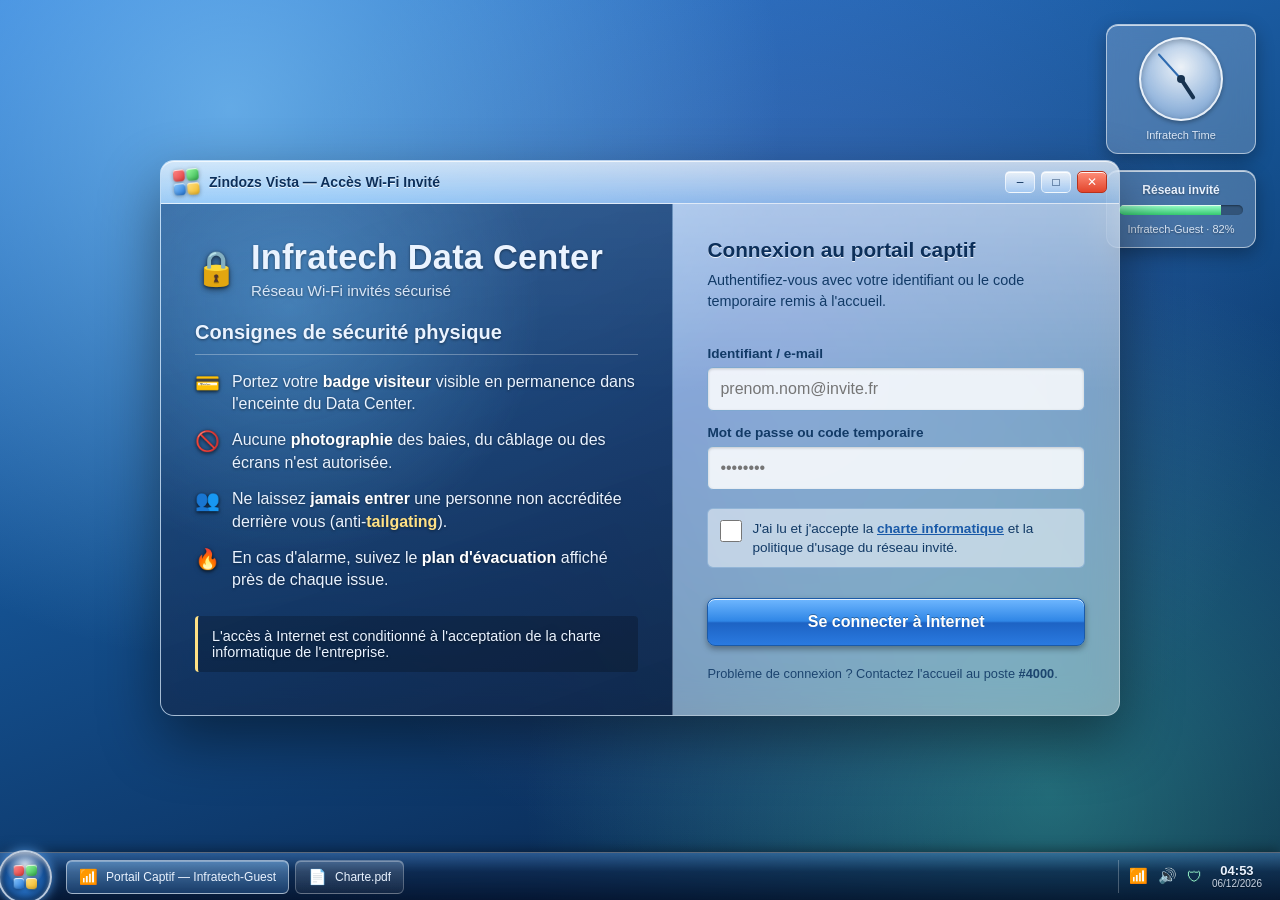
==== TP03_Portail_Captif/index.html @ ab66cada "TP03 : Portail Captif Wi-Fi Infratech-Guest (style Zindozs Vista) - Double affichage Desktop (2 colo" ====
<!DOCTYPE html>
<html lang="fr">
<head>
    <meta charset="UTF-8">
    <meta name="viewport" content="width=device-width, initial-scale=1.0">
    <title>Zindozs Vista — Portail Captif Infratech-Guest</title>
    <!-- Police Segoe UI Vista + fallback web -->
    <link rel="stylesheet" href="styles.css">
</head>
<body>

    <!-- ============================================================= -->
    <!-- "BUREAU" ZINDOZS VISTA : tout le portail est mis en scène      -->
    <!-- comme un poste de travail (wallpaper Aurora + taskbar).        -->
    <!-- ============================================================= -->
    <div class="bureau">

        <!-- Petites gadgets flottants du "Sidebar" Vista (déco desktop) -->
        <aside class="sidebar" aria-hidden="true">
            <!-- Gadget horloge -->
            <div class="gadget gadget-horloge">
                <div class="cadran">
                    <span class="aiguille aig-h"></span>
                    <span class="aiguille aig-m"></span>
                    <span class="pivot"></span>
                </div>
                <p class="gadget-label">Infratech Time</p>
            </div>
            <!-- Gadget réseau / débit -->
            <div class="gadget gadget-reseau">
                <p class="gadget-titre">Réseau invité</p>
                <div class="jauge"><span style="width:82%"></span></div>
                <p class="gadget-sous">Infratech-Guest · 82%</p>
            </div>
        </aside>

        <!-- ========================================================= -->
        <!-- FENÊTRE PRINCIPALE (Aero Glass) : le portail captif         -->
        <!-- ========================================================= -->
        <main class="fenetre" role="dialog" aria-labelledby="titre-portail">

            <!-- ----- Barre de titre Vista : logo + titre + boutons ----- -->
            <div class="titlebar">
                <div class="titlebar-gauche">
                    <!-- Logo "drapeau" Zindozs Vista (4 carreaux ondulés) -->
                    <span class="logo-vista" aria-hidden="true">
                        <span class="carreau c1"></span>
                        <span class="carreau c2"></span>
                        <span class="carreau c3"></span>
                        <span class="carreau c4"></span>
                    </span>
                    <span class="titlebar-texte">Zindozs&nbsp;Vista — Accès Wi‑Fi Invité</span>
                </div>
                <!-- Boutons fenêtre réduire / agrandir / fermer -->
                <div class="titlebar-boutons" aria-hidden="true">
                    <button class="win-btn min" title="Réduire">&#8211;</button>
                    <button class="win-btn max" title="Agrandir">&#9633;</button>
                    <button class="win-btn close" title="Fermer">&#10005;</button>
                </div>
            </div>

            <!-- ----- Corps de la fenêtre : 2 colonnes en desktop ----- -->
            <div class="portail">

                <!-- ===================================================== -->
                <!-- COLONNE GAUCHE : illustration corporate + consignes    -->
                <!-- Masquée en display:none sur smartphone (perf mobile).  -->
                <!-- ===================================================== -->
                <section class="illustration">
                    <!-- Bandeau de marque -->
                    <div class="illu-marque">
                        <span class="illu-cadenas" aria-hidden="true">&#128274;</span>
                        <div>
                            <h1 id="titre-portail" class="illu-titre">Infratech&nbsp;Data&nbsp;Center</h1>
                            <p class="illu-sous">Réseau Wi‑Fi invités sécurisé</p>
                        </div>
                    </div>

                    <!-- Rappel visuel des consignes de sécurité physique -->
                    <h2 class="illu-h2">Consignes de sécurité physique</h2>
                    <ul class="consignes">
                        <li>
                            <span class="ic" aria-hidden="true">&#128179;</span>
                            <span>Portez votre <strong>badge visiteur</strong> visible en permanence dans l'enceinte du Data&nbsp;Center.</span>
                        </li>
                        <li>
                            <span class="ic" aria-hidden="true">&#128683;</span>
                            <span>Aucune <strong>photographie</strong> des baies, du câblage ou des écrans n'est autorisée.</span>
                        </li>
                        <li>
                            <span class="ic" aria-hidden="true">&#128101;</span>
                            <span>Ne laissez <strong>jamais entrer</strong> une personne non accréditée derrière vous (anti‑<em>tailgating</em>).</span>
                        </li>
                        <li>
                            <span class="ic" aria-hidden="true">&#128293;</span>
                            <span>En cas d'alarme, suivez le <strong>plan d'évacuation</strong> affiché près de chaque issue.</span>
                        </li>
                    </ul>

                    <p class="illu-note">
                        L'accès à Internet est conditionné à l'acceptation de la charte informatique
                        de l'entreprise.
                    </p>
                </section>

                <!-- ===================================================== -->
                <!-- COLONNE DROITE : formulaire d'authentification         -->
                <!-- Toujours visible (desktop + mobile).                   -->
                <!-- ===================================================== -->
                <section class="auth">
                    <h2 class="auth-titre">Connexion au portail captif</h2>
                    <p class="auth-intro">
                        Authentifiez‑vous avec votre identifiant ou le code temporaire
                        remis à l'accueil.
                    </p>

                    <form class="auth-form" action="#" method="post">
                        <!-- Champ identifiant -->
                        <label for="login">Identifiant / e‑mail</label>
                        <input type="text" id="login" name="login"
                               placeholder="prenom.nom@invite.fr"
                               autocomplete="username" required>

                        <!-- Champ mot de passe / code temporaire -->
                        <label for="code">Mot de passe ou code temporaire</label>
                        <input type="password" id="code" name="code"
                               placeholder="••••••••"
                               autocomplete="current-password" required>

                        <!-- Acceptation de la charte : zone de contact large -->
                        <label class="charte" for="charte">
                            <input type="checkbox" id="charte" name="charte" required>
                            <span>J'ai lu et j'accepte la <a href="#">charte informatique</a>
                            et la politique d'usage du réseau invité.</span>
                        </label>

                        <!-- Bouton de soumission (glossy Aero, min 44px tactile) -->
                        <button type="submit" class="btn-connexion">
                            Se connecter à Internet
                        </button>
                    </form>

                    <p class="auth-aide">
                        Problème de connexion ? Contactez l'accueil au poste <strong>#4000</strong>.
                    </p>
                </section>
            </div>
        </main>
    </div>

    <!-- ============================================================= -->
    <!-- BARRE DES TÂCHES ZINDOZS VISTA (fixée en bas de l'écran)       -->
    <!-- ============================================================= -->
    <nav class="taskbar" aria-label="Barre des tâches">
        <!-- Orbe "Démarrer" avec le drapeau Vista -->
        <button class="orbe" title="Démarrer">
            <span class="orbe-logo" aria-hidden="true">
                <span class="carreau c1"></span>
                <span class="carreau c2"></span>
                <span class="carreau c3"></span>
                <span class="carreau c4"></span>
            </span>
        </button>

        <!-- Barre de lancement rapide / fenêtres ouvertes -->
        <div class="taskbar-apps">
            <button class="task-app active" title="Portail Captif">
                <span class="task-ic" aria-hidden="true">&#128246;</span>
                <span class="task-label">Portail Captif — Infratech‑Guest</span>
            </button>
            <button class="task-app" title="Charte informatique">
                <span class="task-ic" aria-hidden="true">&#128196;</span>
                <span class="task-label">Charte.pdf</span>
            </button>
        </div>

        <!-- Zone de notification (tray) : réseau, volume, horloge -->
        <div class="tray">
            <span class="tray-ic" title="Réseau Wi‑Fi" aria-hidden="true">&#128246;</span>
            <span class="tray-ic" title="Volume" aria-hidden="true">&#128266;</span>
            <span class="tray-ic secu" title="Sécurité" aria-hidden="true">&#128737;</span>
            <div class="tray-horloge">
                <span class="tray-heure" id="tray-heure">06:12</span>
                <span class="tray-date" id="tray-date">01/07/2026</span>
            </div>
        </div>
    </nav>

    <!-- Petit script non essentiel : horloge live du tray + gadget -->
    <script src="script.js"></script>
</body>
</html>
---- TP03_Portail_Captif/styles.css ----
/* =================================================================
   STYLES.CSS — TP03 : Portail Captif Wi-Fi "Infratech-Guest"
   Thème : Windows Vista "Aero Glass" POUSSÉ (bureau complet,
   barre des tâches, orbe Démarrer, logo Zindozs Vista, gadgets
   Sidebar, fenêtre à barre de titre).

   Points pédagogiques mis en avant :
   - @media (Media Queries) : double affichage Desktop / Mobile
   - display:none : masquage de la colonne illustration sur mobile
   - Zone tactile >= 44px + font-size >= 16px sur les champs mobiles
   - clamp() : typographie fluide (titre + consignes)
   ================================================================= */

/* ---------- Remise à zéro ---------- */
* {
    margin: 0;
    padding: 0;
    box-sizing: border-box;
}

/* -----------------------------------------------------------------
   BUREAU : wallpaper "Aurora" Vista (dégradés lumineux superposés).
   La barre des tâches fait 48px : on réserve la place en bas.
   ----------------------------------------------------------------- */
html, body {
    height: 100%;
}

body {
    font-family: "Segoe UI", "Segoe UI Web", Tahoma, Geneva, Verdana, sans-serif;
    color: #10233b;
    min-height: 100vh;
    /* Superposition de lueurs colorées + dégradé bleu profond Vista */
    background:
        radial-gradient(circle at 18% 12%, rgba(140, 210, 255, 0.60), transparent 42%),
        radial-gradient(circle at 82% 88%, rgba(90, 255, 210, 0.32), transparent 40%),
        radial-gradient(circle at 60% 40%, rgba(180, 160, 255, 0.22), transparent 55%),
        linear-gradient(160deg, #2e7bd6 0%, #14508f 45%, #05193a 100%);
    background-attachment: fixed;
    overflow-x: hidden;
}

/* Zone bureau : centre la fenêtre, laisse la place à la taskbar (48px) */
.bureau {
    min-height: 100vh;
    padding: clamp(12px, 4vw, 48px);
    padding-bottom: 72px; /* place pour la barre des tâches */
    display: flex;
    align-items: center;
    justify-content: center;
    position: relative;
}

/* =================================================================
   SIDEBAR VISTA (gadgets décoratifs, coin haut-droit du bureau)
   ================================================================= */
.sidebar {
    position: absolute;
    top: 24px;
    right: 24px;
    width: 150px;
    display: flex;
    flex-direction: column;
    gap: 16px;
    z-index: 1;
}

.gadget {
    background: rgba(255, 255, 255, 0.20);
    backdrop-filter: blur(12px);
    -webkit-backdrop-filter: blur(12px);
    border: 1px solid rgba(255, 255, 255, 0.55);
    border-radius: 12px;
    box-shadow:
        0 6px 18px rgba(0, 0, 0, 0.30),
        inset 0 1px 0 rgba(255, 255, 255, 0.7);
    padding: 12px;
    text-align: center;
    color: #eaf3ff;
    text-shadow: 0 1px 2px rgba(0, 0, 0, 0.4);
}

.gadget-label,
.gadget-sous {
    font-size: 11px;
    margin-top: 8px;
    opacity: 0.9;
}

.gadget-titre {
    font-size: 12px;
    font-weight: 600;
    margin-bottom: 8px;
}

/* Horloge analogique du gadget */
.cadran {
    width: 84px;
    height: 84px;
    margin: 0 auto;
    border-radius: 50%;
    background:
        radial-gradient(circle at 50% 35%, rgba(255,255,255,0.9), rgba(210,230,255,0.6) 60%, rgba(120,160,210,0.6));
    border: 2px solid rgba(255, 255, 255, 0.8);
    box-shadow: inset 0 2px 6px rgba(0,0,0,0.25), 0 2px 4px rgba(0,0,0,0.3);
    position: relative;
}
.aiguille {
    position: absolute;
    left: 50%;
    bottom: 50%;
    transform-origin: bottom center;
    background: #17324f;
    border-radius: 2px;
}
.aig-h { width: 4px; height: 24px; margin-left: -2px; }
.aig-m { width: 2px; height: 34px; margin-left: -1px; background:#2f6bb0; }
.pivot {
    position: absolute;
    top: 50%; left: 50%;
    width: 8px; height: 8px;
    margin: -4px 0 0 -4px;
    background: #17324f;
    border-radius: 50%;
}

/* Jauge de débit réseau */
.jauge {
    height: 10px;
    border-radius: 6px;
    background: rgba(0,0,0,0.25);
    box-shadow: inset 0 1px 2px rgba(0,0,0,0.4);
    overflow: hidden;
}
.jauge span {
    display: block;
    height: 100%;
    background: linear-gradient(to bottom, #9dffce, #35c96f);
    box-shadow: inset 0 1px 0 rgba(255,255,255,0.7);
}

/* =================================================================
   FENÊTRE PRINCIPALE (Aero Glass)
   ================================================================= */
.fenetre {
    width: min(960px, 100%);
    background: rgba(255, 255, 255, 0.20);
    backdrop-filter: blur(18px) saturate(1.3);
    -webkit-backdrop-filter: blur(18px) saturate(1.3);
    border: 1px solid rgba(255, 255, 255, 0.55);
    border-radius: 14px;
    box-shadow:
        0 24px 60px rgba(0, 0, 0, 0.45),
        inset 0 1px 0 rgba(255, 255, 255, 0.7);
    overflow: hidden;
    position: relative;
    z-index: 2;
}

/* Reflet vitré sur la moitié haute de la fenêtre */
.fenetre::before {
    content: "";
    position: absolute;
    inset: 0 0 auto 0;
    height: 42%;
    background: linear-gradient(to bottom,
        rgba(255, 255, 255, 0.40),
        rgba(255, 255, 255, 0));
    pointer-events: none;
    z-index: 3;
}

/* -----------------------------------------------------------------
   BARRE DE TITRE VISTA : logo Zindozs + titre + boutons fenêtre
   ----------------------------------------------------------------- */
.titlebar {
    display: flex;
    align-items: center;
    justify-content: space-between;
    padding: 8px 12px;
    background: linear-gradient(to bottom,
        rgba(255, 255, 255, 0.45),
        rgba(150, 205, 255, 0.28));
    border-bottom: 1px solid rgba(255, 255, 255, 0.5);
    position: relative;
    z-index: 4;
}

.titlebar-gauche {
    display: flex;
    align-items: center;
    gap: 10px;
}

.titlebar-texte {
    color: #0c2f5a;
    font-size: 14px;
    font-weight: 600;
    text-shadow: 0 1px 0 rgba(255, 255, 255, 0.8);
}

/* ----- Logo "drapeau" Zindozs Vista : 4 carreaux façon Windows ----- */
.logo-vista {
    position: relative;
    width: 26px;
    height: 26px;
    display: inline-grid;
    grid-template-columns: 1fr 1fr;
    grid-template-rows: 1fr 1fr;
    gap: 2px;
    transform: perspective(120px) rotateY(-12deg) rotateZ(-4deg);
    filter: drop-shadow(0 1px 2px rgba(0,0,0,0.35));
}
.carreau {
    border-radius: 3px 3px 4px 4px;
    box-shadow: inset 0 1px 0 rgba(255,255,255,0.8), inset 0 -2px 3px rgba(0,0,0,0.15);
}
/* Les 4 couleurs emblématiques (rouge / vert / bleu / jaune) */
.c1 { background: linear-gradient(135deg, #ff8a8a, #e23b3b); }
.c2 { background: linear-gradient(135deg, #9bffa4, #2fae4a); }
.c3 { background: linear-gradient(135deg, #8cc9ff, #1f74d6); }
.c4 { background: linear-gradient(135deg, #ffe185, #f2b721); }

/* ----- Boutons réduire / agrandir / fermer ----- */
.titlebar-boutons {
    display: flex;
    gap: 6px;
}
.win-btn {
    width: 30px;
    height: 22px;
    border: 1px solid rgba(255, 255, 255, 0.6);
    border-radius: 5px;
    font-size: 12px;
    color: #0c2f5a;
    cursor: pointer;
    background: linear-gradient(to bottom,
        rgba(255,255,255,0.7), rgba(180,215,255,0.5));
    box-shadow: inset 0 1px 0 rgba(255,255,255,0.9);
}
.win-btn:hover { background: linear-gradient(to bottom, #cfe6ff, #9cc6f5); }
.win-btn.close {
    background: linear-gradient(to bottom, #ff8f7a, #e2452c);
    color: #fff;
    border-color: #b8321d;
}
.win-btn.close:hover { background: linear-gradient(to bottom, #ffa694, #f0553c); }

/* =================================================================
   CORPS DU PORTAIL : GRILLE 2 COLONNES (illustration + formulaire)
   ================================================================= */
.portail {
    display: grid;
    grid-template-columns: 1.15fr 1fr;
    position: relative;
    z-index: 4;
}

/* -----------------------------------------------------------------
   COLONNE GAUCHE : illustration corporate + consignes de sécurité
   ----------------------------------------------------------------- */
.illustration {
    padding: clamp(20px, 3vw, 34px);
    color: #eaf3ff;
    /* Fond "affiche corporate" : dégradé bleu nuit + lueur */
    background:
        radial-gradient(circle at 25% 20%, rgba(120, 200, 255, 0.35), transparent 45%),
        linear-gradient(160deg, rgba(20, 70, 130, 0.75), rgba(5, 25, 58, 0.82));
    text-shadow: 0 1px 3px rgba(0, 0, 0, 0.45);
    border-right: 1px solid rgba(255, 255, 255, 0.25);
}

.illu-marque {
    display: flex;
    align-items: center;
    gap: 14px;
    margin-bottom: 22px;
}
.illu-cadenas {
    font-size: 34px;
    filter: drop-shadow(0 2px 3px rgba(0,0,0,0.5));
}

/* clamp() : titre du portail fluide de 22px à 34px selon la largeur */
.illu-titre {
    font-size: clamp(1.35rem, 1rem + 2.2vw, 2.15rem);
    font-weight: 700;
    line-height: 1.15;
    letter-spacing: 0.2px;
}
.illu-sous {
    font-size: clamp(0.8rem, 0.72rem + 0.4vw, 0.95rem);
    opacity: 0.9;
    margin-top: 4px;
}

.illu-h2 {
    /* clamp() aussi sur le sous-titre des consignes */
    font-size: clamp(1rem, 0.9rem + 0.6vw, 1.25rem);
    font-weight: 600;
    margin-bottom: 16px;
    padding-bottom: 10px;
    border-bottom: 1px solid rgba(255, 255, 255, 0.3);
}

/* Liste des consignes de sécurité physique */
.consignes {
    list-style: none;
    display: flex;
    flex-direction: column;
    gap: 14px;
}
.consignes li {
    display: flex;
    align-items: flex-start;
    gap: 12px;
    /* clamp() : corps de texte des consignes fluide */
    font-size: clamp(0.85rem, 0.78rem + 0.45vw, 1rem);
    line-height: 1.4;
}
.consignes .ic {
    flex: 0 0 auto;
    font-size: 20px;
    line-height: 1.2;
    filter: drop-shadow(0 1px 2px rgba(0,0,0,0.5));
}
.consignes strong { color: #ffffff; }
.consignes em { color: #ffe185; font-style: normal; font-weight: 600; }

.illu-note {
    margin-top: 24px;
    padding: 12px 14px;
    font-size: clamp(0.78rem, 0.72rem + 0.35vw, 0.9rem);
    background: rgba(0, 0, 0, 0.22);
    border-left: 3px solid #ffe185;
    border-radius: 4px;
}

/* -----------------------------------------------------------------
   COLONNE DROITE : formulaire d'authentification
   ----------------------------------------------------------------- */
.auth {
    padding: clamp(20px, 3vw, 34px);
    background: rgba(255, 255, 255, 0.30);
    display: flex;
    flex-direction: column;
}

.auth-titre {
    color: #0c2f5a;
    /* clamp() sur le titre du formulaire */
    font-size: clamp(1.05rem, 0.95rem + 0.6vw, 1.3rem);
    font-weight: 700;
    text-shadow: 0 1px 0 rgba(255, 255, 255, 0.8);
}
.auth-intro {
    color: #123a66;
    font-size: 0.9rem;
    margin: 8px 0 20px;
    line-height: 1.45;
}

.auth-form label {
    display: block;
    margin: 14px 0 6px;
    font-size: 0.85rem;
    font-weight: 600;
    color: #123a66;
}

/* Champs "vitrés" enfoncés (input texte + mot de passe) */
.auth-form input[type="text"],
.auth-form input[type="password"] {
    width: 100%;
    /* Ergonomie tactile : hauteur >= 44px, police >= 16px */
    min-height: 44px;
    padding: 10px 12px;
    font-size: 1rem;                 /* 16px : empêche le zoom iOS Safari */
    color: #10233b;
    background: rgba(255, 255, 255, 0.85);
    border: 1px solid #7fa8d0;
    border-radius: 6px;
    box-shadow: inset 0 1px 3px rgba(0, 0, 0, 0.18);
    outline: none;
}
.auth-form input[type="text"]:focus,
.auth-form input[type="password"]:focus {
    border-color: #2e7bd6;
    box-shadow:
        inset 0 1px 3px rgba(0, 0, 0, 0.18),
        0 0 8px rgba(46, 123, 214, 0.75); /* halo bleu Aero au focus */
}

/* Acceptation de la charte : grande zone de contact cliquable */
.charte {
    display: flex !important;
    align-items: flex-start;
    gap: 10px;
    margin-top: 18px !important;
    padding: 10px 12px;
    min-height: 44px;
    font-weight: 400 !important;
    font-size: 0.85rem;
    color: #123a66;
    background: rgba(255, 255, 255, 0.5);
    border: 1px solid rgba(127, 168, 208, 0.7);
    border-radius: 6px;
    cursor: pointer;
    line-height: 1.4;
}
.charte input[type="checkbox"] {
    /* Case à cocher agrandie pour le tactile */
    width: 22px;
    height: 22px;
    margin-top: 1px;
    flex: 0 0 auto;
    accent-color: #2f86e6;
    cursor: pointer;
}
.charte a { color: #1a5aa8; font-weight: 600; }

/* ----- Bouton "glossy" Aero (min 44px, tactile) ----- */
.btn-connexion {
    width: 100%;
    min-height: 48px;         /* confortable au pouce (> 44px) */
    margin-top: 24px;
    padding: 12px;
    font-size: 1rem;
    font-weight: 600;
    color: #ffffff;
    cursor: pointer;
    border: 1px solid #1a5aa8;
    border-radius: 8px;
    text-shadow: 0 -1px 0 rgba(0, 0, 0, 0.3);
    background: linear-gradient(to bottom,
        #6fb7ff 0%, #2f86e6 48%, #1d63c4 52%, #2a7ae0 100%);
    box-shadow:
        inset 0 1px 0 rgba(255, 255, 255, 0.8),
        0 3px 6px rgba(0, 0, 0, 0.35);
}
.btn-connexion:hover {
    background: linear-gradient(to bottom,
        #8ac7ff 0%, #4197f2 48%, #2a72d4 52%, #3a88ee 100%);
}
.btn-connexion:active {
    box-shadow: inset 0 2px 6px rgba(0, 0, 0, 0.45);
}

.auth-aide {
    margin-top: auto;
    padding-top: 20px;
    font-size: 0.8rem;
    color: #123a66;
    opacity: 0.9;
}

/* =================================================================
   BARRE DES TÂCHES ZINDOZS VISTA (fixée en bas, verre Aero noir)
   ================================================================= */
.taskbar {
    position: fixed;
    bottom: 0; left: 0; right: 0;
    height: 48px;
    display: flex;
    align-items: center;
    gap: 8px;
    padding: 0 8px 0 0;
    background: linear-gradient(to bottom,
        rgba(70, 120, 180, 0.55) 0%,
        rgba(15, 40, 75, 0.78) 40%,
        rgba(5, 20, 45, 0.88) 100%);
    backdrop-filter: blur(16px) saturate(1.2);
    -webkit-backdrop-filter: blur(16px) saturate(1.2);
    border-top: 1px solid rgba(255, 255, 255, 0.35);
    box-shadow: 0 -2px 12px rgba(0, 0, 0, 0.4);
    z-index: 100;
}

/* ----- Orbe "Démarrer" rond et brillant ----- */
.orbe {
    flex: 0 0 auto;
    width: 54px;
    height: 54px;
    margin: -6px 6px -6px -2px; /* déborde légèrement au-dessus de la barre */
    border-radius: 50%;
    border: 2px solid rgba(255, 255, 255, 0.7);
    cursor: pointer;
    background:
        radial-gradient(circle at 50% 30%, rgba(255,255,255,0.9), transparent 45%),
        radial-gradient(circle at 50% 60%, #2f86e6, #0c3b78 75%);
    box-shadow:
        0 0 12px rgba(90, 170, 255, 0.8),
        inset 0 2px 4px rgba(255, 255, 255, 0.6),
        inset 0 -4px 8px rgba(0, 0, 0, 0.4);
    display: grid;
    place-items: center;
    transition: box-shadow 0.15s ease;
}
.orbe:hover {
    box-shadow:
        0 0 20px rgba(120, 190, 255, 1),
        inset 0 2px 4px rgba(255, 255, 255, 0.7),
        inset 0 -4px 8px rgba(0, 0, 0, 0.4);
}
/* Logo dans l'orbe (mêmes 4 carreaux, taille réduite) */
.orbe-logo {
    position: relative;
    width: 24px;
    height: 24px;
    display: inline-grid;
    grid-template-columns: 1fr 1fr;
    grid-template-rows: 1fr 1fr;
    gap: 2px;
    transform: perspective(100px) rotateY(-14deg);
    filter: drop-shadow(0 1px 2px rgba(0,0,0,0.4));
}

/* ----- Fenêtres / apps épinglées ----- */
.taskbar-apps {
    display: flex;
    gap: 6px;
    flex: 1 1 auto;
    min-width: 0;
}
.task-app {
    display: flex;
    align-items: center;
    gap: 8px;
    max-width: 240px;
    padding: 6px 12px;
    height: 34px;
    cursor: pointer;
    color: #eaf3ff;
    font-size: 12px;
    border: 1px solid rgba(255, 255, 255, 0.25);
    border-radius: 6px;
    background: linear-gradient(to bottom,
        rgba(255,255,255,0.18), rgba(255,255,255,0.05));
    box-shadow: inset 0 1px 0 rgba(255,255,255,0.3);
    overflow: hidden;
}
.task-app.active {
    background: linear-gradient(to bottom,
        rgba(150,205,255,0.45), rgba(60,120,190,0.35));
    border-color: rgba(255,255,255,0.5);
}
.task-app:hover { background: linear-gradient(to bottom,
        rgba(180,220,255,0.4), rgba(90,150,210,0.3)); }
.task-ic { font-size: 15px; }
.task-label {
    white-space: nowrap;
    overflow: hidden;
    text-overflow: ellipsis;
}

/* ----- Zone de notification (tray) ----- */
.tray {
    flex: 0 0 auto;
    display: flex;
    align-items: center;
    gap: 10px;
    padding: 4px 10px;
    border-left: 1px solid rgba(255, 255, 255, 0.25);
}
.tray-ic { font-size: 15px; color: #dcebff; cursor: default; }
.tray-ic.secu { color: #9dffce; }
.tray-horloge {
    display: flex;
    flex-direction: column;
    align-items: center;
    line-height: 1.1;
    color: #eaf3ff;
    text-shadow: 0 1px 1px rgba(0,0,0,0.5);
}
.tray-heure { font-size: 13px; font-weight: 600; }
.tray-date { font-size: 10px; opacity: 0.85; }

/* =================================================================
   RESPONSIVE DESIGN (Media Queries)
   ================================================================= */

/* ---------- TABLETTE : jusqu'à 900px ---------- */
@media (max-width: 900px) {
    /* La grille repasse sur une seule colonne */
    .portail {
        grid-template-columns: 1fr;
    }
    .illustration {
        border-right: none;
        border-bottom: 1px solid rgba(255, 255, 255, 0.25);
    }
    /* On masque la Sidebar (gadgets) pour aérer l'écran */
    .sidebar { display: none; }
}

/* ---------- SMARTPHONE : jusqu'à 600px ---------- */
@media (max-width: 600px) {
    /*
       SPÉCIFICATION CLÉ DU TP :
       On MASQUE totalement la colonne d'illustration (display:none)
       pour préserver la bande passante mobile et accélérer le
       chargement. Seul le formulaire d'authentification reste visible.
    */
    .illustration {
        display: none;
    }

    .bureau {
        padding: 10px;
        padding-bottom: 64px;
        align-items: stretch;
    }
    .fenetre {
        width: 100%;
        border-radius: 12px;
    }
    .auth {
        padding: 20px 18px;
    }

    /* Ergonomie tactile renforcée : on garantit >= 44px et 16px */
    .auth-form input[type="text"],
    .auth-form input[type="password"] {
        min-height: 48px;
        font-size: 1rem;   /* 16px : bloque le zoom auto iOS Safari */
    }
    .btn-connexion {
        min-height: 52px;
        font-size: 1.05rem;
    }

    /* La barre des tâches se compacte : on cache les libellés d'apps */
    .task-label { display: none; }
    .task-app { max-width: none; padding: 6px 10px; }
    .tray-ic { font-size: 14px; }
}

/* ---------- TRÈS PETIT ÉCRAN : jusqu'à 380px ---------- */
@media (max-width: 380px) {
    .titlebar-texte { font-size: 12px; }
    .titlebar-boutons .min,
    .titlebar-boutons .max { display: none; } /* on ne garde que Fermer */
}
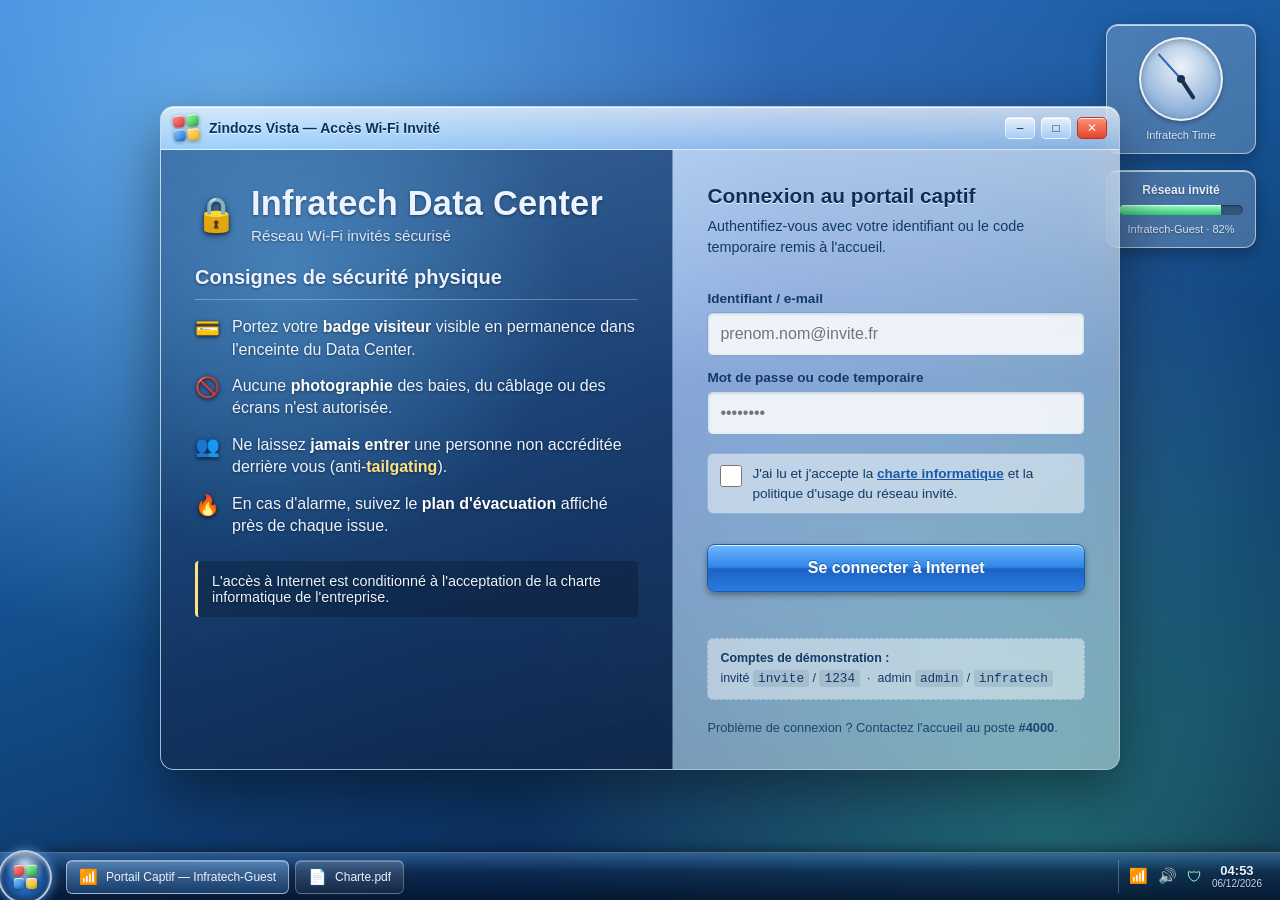
==== commit 366b1428: "TP03 : authentification simulee + easter egg Aero Overdrive - Comptes de demo fonctionnels (invite/1" ====
--- a/TP03_Portail_Captif/index.html
+++ b/TP03_Portail_Captif/index.html
@@ -138,7 +138,17 @@
                         <button type="submit" class="btn-connexion">
                             Se connecter à Internet
                         </button>
+
+                        <!-- Zone de message d'état (remplie par le JS) -->
+                        <p id="auth-msg" class="auth-msg" role="status" aria-live="polite"></p>
                     </form>
+
+                    <!-- Rappel des identifiants de démonstration -->
+                    <p class="auth-demo">
+                        <strong>Comptes de démonstration :</strong><br>
+                        invité <code>invite</code> / <code>1234</code> &nbsp;·&nbsp;
+                        admin <code>admin</code> / <code>infratech</code>
+                    </p>
 
                     <p class="auth-aide">
                         Problème de connexion ? Contactez l'accueil au poste <strong>#4000</strong>.
@@ -186,6 +196,55 @@
         </div>
     </nav>
 
+    <!-- ============================================================= -->
+    <!-- OVERLAYS (affichés par le JS)                                  -->
+    <!-- ============================================================= -->
+
+    <!-- Écran de succès "Accès accordé" (verre Aero vert) -->
+    <div class="overlay overlay-succes" id="overlay-succes" hidden>
+        <div class="succes-card">
+            <div class="succes-check" aria-hidden="true">&#10004;</div>
+            <h2>Accès à Internet accordé</h2>
+            <p id="succes-user">Bienvenue sur le réseau Infratech‑Guest.</p>
+            <div class="succes-barre"><span></span></div>
+            <p class="succes-redir">Redirection vers votre page d'accueil…</p>
+            <button class="btn-connexion succes-close" id="succes-close">Fermer la session</button>
+        </div>
+    </div>
+
+    <!-- Faux écran bleu de la mort (BSOD) façon Vista -->
+    <div class="overlay bsod" id="bsod" hidden>
+        <div class="bsod-inner">
+            <p class="bsod-sad">:(</p>
+            <p class="bsod-txt">
+                Votre PC a rencontré un problème et doit redémarrer.
+                Nous collectons simplement quelques informations d'erreur,
+                puis le portail redémarrera.
+            </p>
+            <p class="bsod-pct" id="bsod-pct">0% terminé</p>
+            <p class="bsod-code">
+                Code d'arrêt&nbsp;: <span>ZINDOZS_AERO_OVERDRIVE</span><br>
+                Si vous appelez un technicien, communiquez‑lui ce code.
+            </p>
+        </div>
+    </div>
+
+    <!-- Couche "AERO OVERDRIVE" : pluie de logos + message secret -->
+    <div class="overlay overdrive" id="overdrive" hidden>
+        <div class="overdrive-msg">
+            <span class="logo-vista big" aria-hidden="true">
+                <span class="carreau c1"></span>
+                <span class="carreau c2"></span>
+                <span class="carreau c3"></span>
+                <span class="carreau c4"></span>
+            </span>
+            <h2>AERO OVERDRIVE débloqué !</h2>
+            <p>Vous avez trouvé l'easter egg du portail Zindozs&nbsp;Vista. 🎉<br>
+               Profitez du meilleur effet « verre » jamais conçu en 2007.</p>
+            <button class="btn-connexion" id="overdrive-close">Revenir au bureau</button>
+        </div>
+    </div>
+
     <!-- Petit script non essentiel : horloge live du tray + gadget -->
     <script src="script.js"></script>
 </body>
--- a/TP03_Portail_Captif/styles.css
+++ b/TP03_Portail_Captif/styles.css
@@ -452,6 +452,190 @@
     font-size: 0.8rem;
     color: #123a66;
     opacity: 0.9;
+}
+
+/* Message d'état sous le bouton (succès / erreur), piloté par le JS */
+.auth-msg {
+    margin-top: 14px;
+    padding: 0;
+    font-size: 0.85rem;
+    font-weight: 600;
+    text-align: center;
+    min-height: 1.2em;
+    transition: opacity 0.2s ease;
+}
+.auth-msg.erreur { color: #b3261e; }
+.auth-msg.succes { color: #1f7a34; }
+
+/* Rappel des comptes de démonstration */
+.auth-demo {
+    margin-top: 16px;
+    padding: 10px 12px;
+    font-size: 0.78rem;
+    line-height: 1.6;
+    color: #123a66;
+    background: rgba(255, 255, 255, 0.45);
+    border: 1px dashed rgba(127, 168, 208, 0.8);
+    border-radius: 6px;
+}
+.auth-demo code {
+    font-family: "Consolas", "Courier New", monospace;
+    background: rgba(12, 47, 90, 0.10);
+    padding: 1px 5px;
+    border-radius: 3px;
+    font-size: 0.8rem;
+}
+
+/* Animation "tremblement" du formulaire en cas d'erreur */
+@keyframes shake {
+    0%, 100% { transform: translateX(0); }
+    20% { transform: translateX(-8px); }
+    40% { transform: translateX(7px); }
+    60% { transform: translateX(-5px); }
+    80% { transform: translateX(3px); }
+}
+.shake { animation: shake 0.4s ease; }
+
+/* =================================================================
+   OVERLAYS (succès, BSOD, Aero Overdrive) — plein écran
+   ================================================================= */
+.overlay {
+    position: fixed;
+    inset: 0;
+    z-index: 2000;
+    display: grid;
+    place-items: center;
+    padding: 20px;
+    animation: fadein 0.25s ease;
+}
+@keyframes fadein { from { opacity: 0; } to { opacity: 1; } }
+.overlay[hidden] { display: none; }
+
+/* ----- Écran de succès (verre Aero vert) ----- */
+.overlay-succes {
+    background: radial-gradient(circle at 50% 30%, rgba(60, 200, 120, 0.35), transparent 60%),
+                rgba(4, 30, 20, 0.55);
+    backdrop-filter: blur(6px);
+    -webkit-backdrop-filter: blur(6px);
+}
+.succes-card {
+    width: min(420px, 100%);
+    text-align: center;
+    padding: 34px 28px;
+    color: #0c3a22;
+    background: rgba(255, 255, 255, 0.85);
+    border: 1px solid rgba(255, 255, 255, 0.9);
+    border-radius: 16px;
+    box-shadow: 0 20px 50px rgba(0, 0, 0, 0.4), inset 0 1px 0 rgba(255,255,255,0.9);
+}
+.succes-check {
+    width: 74px; height: 74px;
+    margin: 0 auto 16px;
+    display: grid; place-items: center;
+    font-size: 38px;
+    color: #fff;
+    border-radius: 50%;
+    background: radial-gradient(circle at 50% 30%, #7fe6a3, #1f9c52);
+    box-shadow: inset 0 2px 4px rgba(255,255,255,0.7), 0 4px 10px rgba(31,156,82,0.5);
+    animation: pop 0.4s cubic-bezier(0.2, 1.4, 0.5, 1);
+}
+@keyframes pop { from { transform: scale(0); } to { transform: scale(1); } }
+.succes-card h2 { font-size: 1.4rem; margin-bottom: 8px; }
+.succes-card p { font-size: 0.9rem; color: #17502f; }
+.succes-barre {
+    height: 8px; margin: 18px 0 6px;
+    border-radius: 5px;
+    background: rgba(0,0,0,0.12);
+    overflow: hidden;
+}
+.succes-barre span {
+    display: block; height: 100%;
+    width: 0;
+    background: linear-gradient(to bottom, #9dffce, #2fae4a);
+    animation: remplir 2.4s ease forwards;
+}
+@keyframes remplir { to { width: 100%; } }
+.succes-redir { font-size: 0.78rem !important; opacity: 0.8; }
+.succes-close { max-width: 240px; margin: 18px auto 0; }
+
+/* ----- Faux écran bleu de la mort (BSOD) ----- */
+.bsod {
+    background: #1074c9; /* bleu BSOD Vista/8 */
+    color: #fff;
+    place-items: center;
+    text-align: left;
+}
+.bsod-inner {
+    width: min(680px, 100%);
+    font-family: "Segoe UI", sans-serif;
+}
+.bsod-sad { font-size: clamp(4rem, 12vw, 7rem); font-weight: 300; margin-bottom: 10px; }
+.bsod-txt { font-size: clamp(1rem, 2.5vw, 1.4rem); line-height: 1.5; max-width: 60ch; }
+.bsod-pct { font-size: clamp(1rem, 2.5vw, 1.4rem); margin: 22px 0; }
+.bsod-code {
+    font-size: clamp(0.75rem, 1.6vw, 0.95rem);
+    line-height: 1.6;
+    opacity: 0.92;
+}
+.bsod-code span { font-family: "Consolas", monospace; }
+
+/* ----- Aero Overdrive (message secret + pluie de logos) ----- */
+.overdrive {
+    background: rgba(5, 15, 40, 0.55);
+    backdrop-filter: blur(4px);
+    -webkit-backdrop-filter: blur(4px);
+    overflow: hidden;
+}
+.overdrive-msg {
+    position: relative;
+    z-index: 3;
+    width: min(460px, 100%);
+    text-align: center;
+    padding: 34px 28px;
+    color: #eaf3ff;
+    background: rgba(255, 255, 255, 0.14);
+    border: 1px solid rgba(255, 255, 255, 0.55);
+    border-radius: 18px;
+    box-shadow: 0 20px 60px rgba(0,0,0,0.5), inset 0 1px 0 rgba(255,255,255,0.6);
+    backdrop-filter: blur(16px);
+    -webkit-backdrop-filter: blur(16px);
+    text-shadow: 0 1px 3px rgba(0,0,0,0.5);
+    animation: spin3d 0.9s ease;
+}
+@keyframes spin3d {
+    from { transform: perspective(800px) rotateY(90deg) scale(0.6); opacity: 0; }
+    to   { transform: perspective(800px) rotateY(0)     scale(1);   opacity: 1; }
+}
+.overdrive-msg h2 { font-size: 1.5rem; margin: 12px 0 8px; }
+.overdrive-msg p  { font-size: 0.92rem; line-height: 1.5; margin-bottom: 18px; }
+.overdrive-msg .btn-connexion { max-width: 240px; margin: 0 auto; }
+.logo-vista.big {
+    width: 64px; height: 64px; gap: 4px;
+    margin: 0 auto;
+}
+
+/* Un "confetti" = un logo Vista qui tombe (créé par le JS) */
+.confetti {
+    position: fixed;
+    top: -60px;
+    z-index: 1;
+    width: 26px; height: 26px;
+    display: grid;
+    grid-template-columns: 1fr 1fr;
+    grid-template-rows: 1fr 1fr;
+    gap: 2px;
+    pointer-events: none;
+    animation: chute linear forwards;
+}
+@keyframes chute {
+    to { transform: translateY(110vh) rotate(540deg); }
+}
+
+/* Mode fête appliqué au bureau : teinte qui pulse en arrière-plan */
+body.party .bureau { animation: partyhue 3s linear infinite; }
+@keyframes partyhue {
+    0%   { filter: hue-rotate(0deg); }
+    100% { filter: hue-rotate(360deg); }
 }
 
 /* =================================================================
